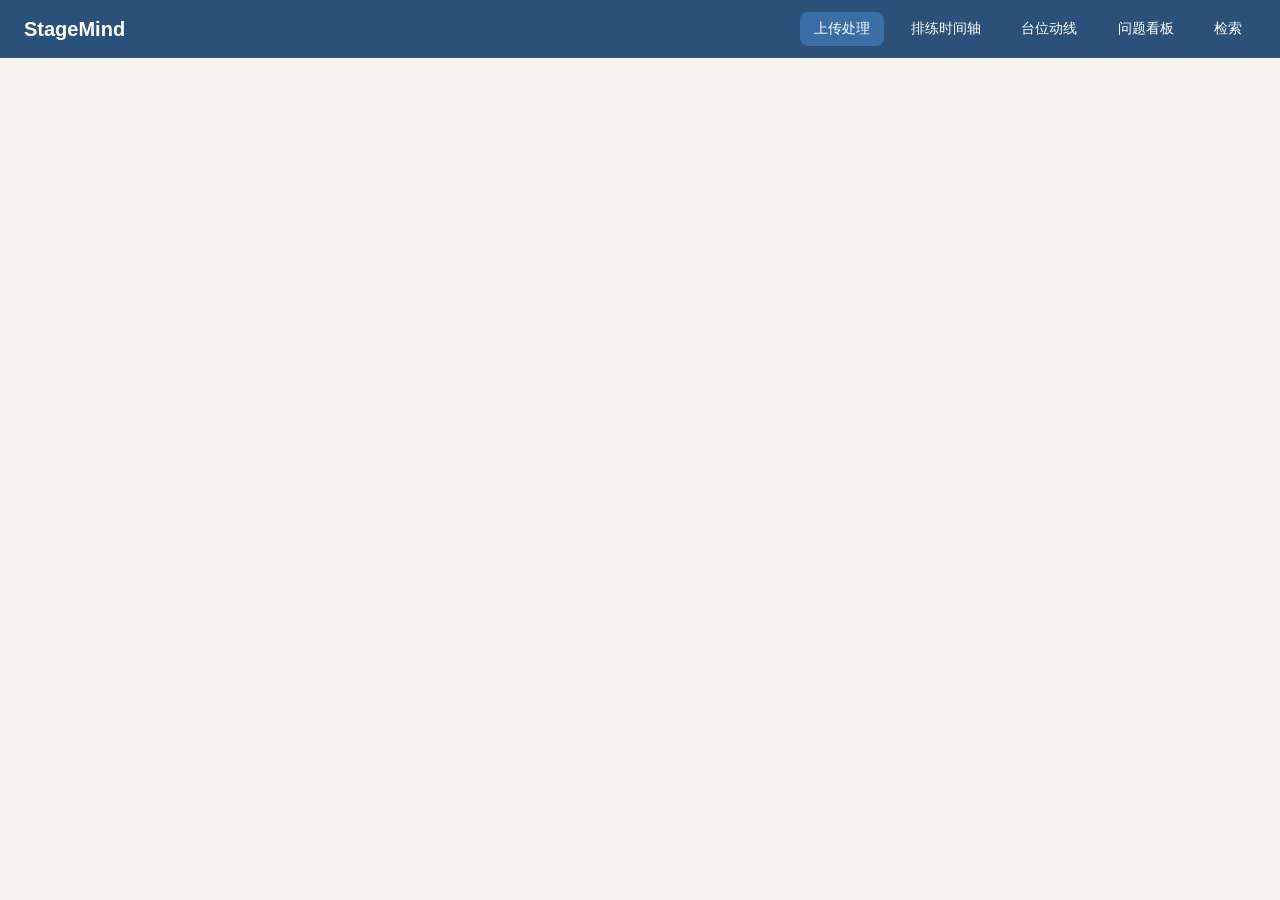
==== prototypes/stagemind/frontend/index.html @ ad9aa555 "Archive three theatre production prototypes" ====
<!DOCTYPE html>
<html lang="zh-CN">
<head>
  <meta charset="UTF-8">
  <meta name="viewport" content="width=device-width, initial-scale=1.0">
  <title>StageMind 排练记录助手</title>
  <link rel="stylesheet" href="css/style.css">
</head>
<body>
  <header class="topbar">
    <h1>StageMind</h1>
    <nav>
      <button data-view="upload" class="nav-btn active">上传处理</button>
      <button data-view="timeline" class="nav-btn">排练时间轴</button>
      <button data-view="blocking" class="nav-btn">台位动线</button>
      <button data-view="issues" class="nav-btn">问题看板</button>
      <button data-view="search" class="nav-btn">检索</button>
    </nav>
  </header>

  <main id="view" class="view"></main>

  <script src="js/api.js"></script>
  <script src="js/app.js"></script>
  <script src="js/upload.js"></script>
  <script src="js/timeline.js"></script>
  <script src="js/blocking.js"></script>
  <script src="js/issues.js"></script>
  <script src="js/search.js"></script>
</body>
</html>
---- prototypes/stagemind/frontend/css/style.css ----
/* StageMind 基础样式 */
* {
  box-sizing: border-box;
}

body {
  margin: 0;
  font-family: "Microsoft YaHei", "PingFang SC", Arial, sans-serif;
  background: #f4f3ee;
  color: #1a1b1c;
}

.topbar {
  display: flex;
  align-items: center;
  justify-content: space-between;
  padding: 12px 24px;
  background: #2b5079;
  color: #ffffff;
}

.topbar h1 {
  margin: 0;
  font-size: 20px;
}

.nav-btn {
  margin-left: 8px;
  padding: 8px 14px;
  border: none;
  border-radius: 8px;
  background: transparent;
  color: #ffffff;
  cursor: pointer;
  font-size: 14px;
}

.nav-btn.active,
.nav-btn:hover {
  background: #3a6ea5;
}

.view {
  max-width: 960px;
  margin: 24px auto;
  padding: 0 16px;
}

.card {
  padding: 20px;
  background: #ffffff;
  border-radius: 12px;
  border: 1px solid #e4e3dd;
  margin-bottom: 16px;
}

.card h2 {
  margin: 0 0 12px;
  font-size: 18px;
}

label {
  display: block;
  margin-bottom: 10px;
  font-size: 14px;
}

input {
  width: 100%;
  padding: 8px;
  margin-top: 4px;
  border: 1px solid #d0cec6;
  border-radius: 6px;
}

button[type="submit"] {
  margin-top: 8px;
  padding: 10px 18px;
  border: none;
  border-radius: 8px;
  background: #3a6ea5;
  color: #ffffff;
  cursor: pointer;
}

.hint {
  color: #6b7280;
  font-size: 13px;
}

.rehearsal-row {
  display: flex;
  align-items: center;
  gap: 10px;
  flex-wrap: wrap;
  padding: 8px 0;
  border-bottom: 1px solid #e4e3dd;
  font-size: 14px;
}

.rehearsal-row input[type="date"] {
  width: 160px;
  margin: 0;
}

.rehearsal-row button {
  padding: 6px 12px;
  border: none;
  border-radius: 6px;
  background: #3a6ea5;
  color: #ffffff;
  cursor: pointer;
}

.rehearsal-row .hint {
  margin: 0;
}
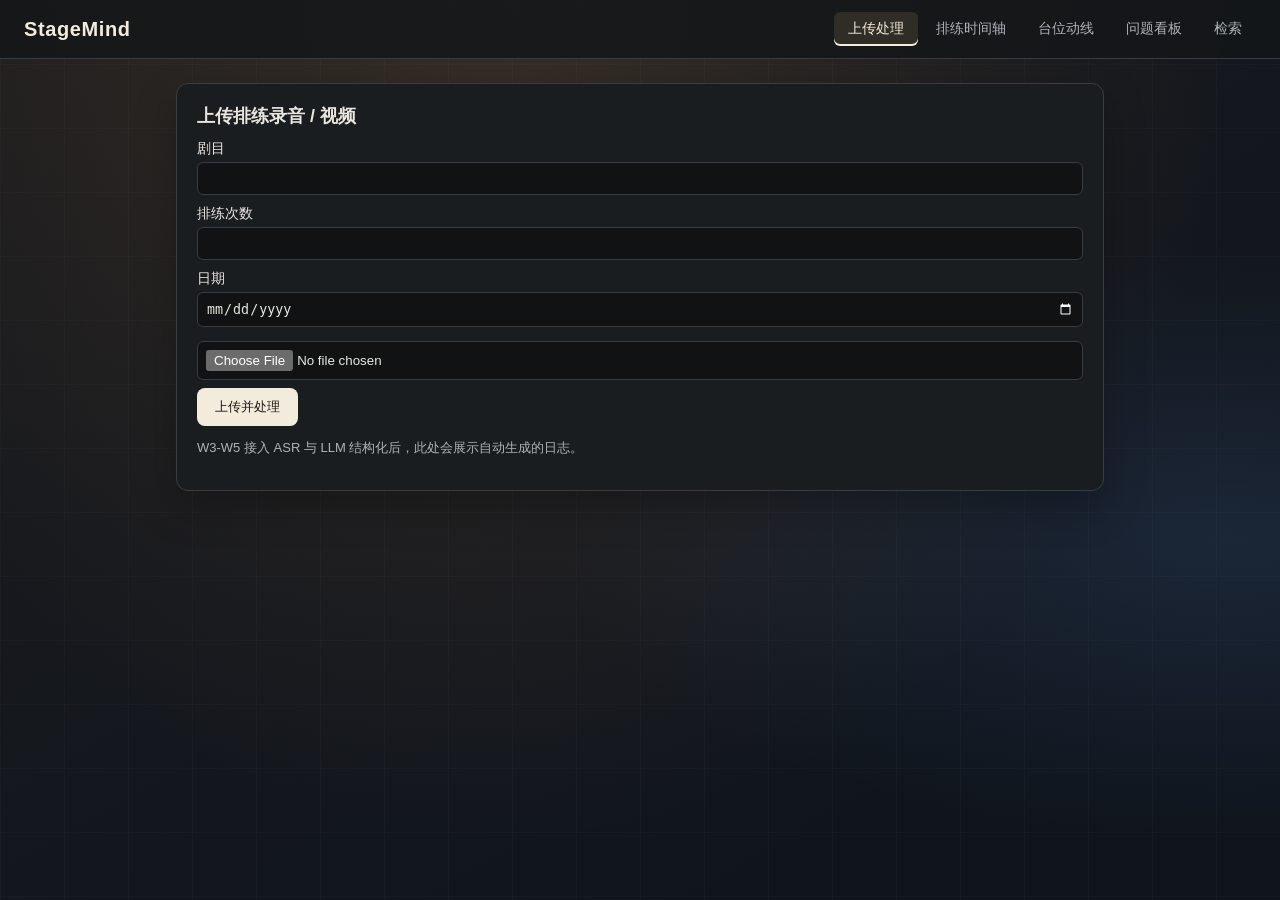
==== commit 36dbcae7: "Add offline prototype demos and theatrical StageMind theme" ====
--- a/prototypes/stagemind/frontend/index.html
+++ b/prototypes/stagemind/frontend/index.html
@@ -21,11 +21,11 @@
   <main id="view" class="view"></main>
 
   <script src="js/api.js"></script>
-  <script src="js/app.js"></script>
   <script src="js/upload.js"></script>
   <script src="js/timeline.js"></script>
   <script src="js/blocking.js"></script>
   <script src="js/issues.js"></script>
   <script src="js/search.js"></script>
+  <script src="js/app.js"></script>
 </body>
 </html>
--- a/prototypes/stagemind/frontend/css/style.css
+++ b/prototypes/stagemind/frontend/css/style.css
@@ -1,43 +1,83 @@
-/* StageMind 基础样式 */
+/* 侧幕黑、暖白工作灯和蓝色候场灯。 */
+:root {
+  color-scheme: dark;
+  --background: #141618;
+  --panel: #1a1d20;
+  --stage: #101214;
+  --line: #383d44;
+  --ink: #e9e6df;
+  --muted: #aeb2b7;
+  --accent: #f3ecdc;
+  --accent-ink: #191814;
+}
+
 * {
   box-sizing: border-box;
 }
 
 body {
+  min-height: 100vh;
   margin: 0;
-  font-family: "Microsoft YaHei", "PingFang SC", Arial, sans-serif;
-  background: #f4f3ee;
-  color: #1a1b1c;
+  font-family: DengXian, "Microsoft YaHei", "PingFang SC", Arial, sans-serif;
+  color: var(--ink);
+  background-color: var(--background);
+  background-image:
+    linear-gradient(rgba(243, 236, 220, .024) 1px, transparent 1px),
+    linear-gradient(90deg, rgba(243, 236, 220, .024) 1px, transparent 1px),
+    radial-gradient(ellipse at 40% 0%, rgba(190, 139, 83, .18), transparent 45rem),
+    radial-gradient(ellipse at 96% 60%, rgba(63, 98, 148, .22), transparent 42rem),
+    linear-gradient(150deg, #1b1b1d, #10151d 80%);
+  background-size: 64px 64px, 64px 64px, auto, auto, auto;
 }
 
 .topbar {
   display: flex;
+  flex-wrap: wrap;
   align-items: center;
   justify-content: space-between;
+  gap: 10px 24px;
   padding: 12px 24px;
-  background: #2b5079;
-  color: #ffffff;
+  background: rgba(20, 22, 24, .84);
+  border-bottom: 1px solid var(--line);
 }
 
 .topbar h1 {
   margin: 0;
   font-size: 20px;
+  letter-spacing: .03em;
+  color: var(--accent);
+}
+
+.topbar nav {
+  display: flex;
+  flex-wrap: wrap;
+  gap: 4px;
 }
 
 .nav-btn {
-  margin-left: 8px;
   padding: 8px 14px;
   border: none;
-  border-radius: 8px;
+  border-radius: 6px;
   background: transparent;
-  color: #ffffff;
+  color: var(--muted);
   cursor: pointer;
   font-size: 14px;
 }
 
-.nav-btn.active,
 .nav-btn:hover {
-  background: #3a6ea5;
+  background: #262a30;
+  color: var(--ink);
+}
+
+.nav-btn.active {
+  color: var(--accent);
+  background: #302c26;
+  box-shadow: inset 0 -2px var(--accent);
+}
+
+:focus-visible {
+  outline: 2px solid var(--accent);
+  outline-offset: 2px;
 }
 
 .view {
@@ -48,9 +88,10 @@
 
 .card {
   padding: 20px;
-  background: #ffffff;
+  background: var(--panel);
   border-radius: 12px;
-  border: 1px solid #e4e3dd;
+  border: 1px solid var(--line);
+  box-shadow: 0 16px 40px rgba(0, 0, 0, .26);
   margin-bottom: 16px;
 }
 
@@ -69,22 +110,25 @@
   width: 100%;
   padding: 8px;
   margin-top: 4px;
-  border: 1px solid #d0cec6;
+  border: 1px solid var(--line);
   border-radius: 6px;
+  color: var(--ink);
+  background: var(--stage);
 }
 
-button[type="submit"] {
+button[type="submit"],
+#search-btn {
   margin-top: 8px;
   padding: 10px 18px;
   border: none;
   border-radius: 8px;
-  background: #3a6ea5;
-  color: #ffffff;
+  background: var(--accent);
+  color: var(--accent-ink);
   cursor: pointer;
 }
 
 .hint {
-  color: #6b7280;
+  color: var(--muted);
   font-size: 13px;
 }
 
@@ -94,7 +138,7 @@
   gap: 10px;
   flex-wrap: wrap;
   padding: 8px 0;
-  border-bottom: 1px solid #e4e3dd;
+  border-bottom: 1px solid var(--line);
   font-size: 14px;
 }
 
@@ -107,11 +151,33 @@
   padding: 6px 12px;
   border: none;
   border-radius: 6px;
-  background: #3a6ea5;
-  color: #ffffff;
+  background: var(--accent);
+  color: var(--accent-ink);
   cursor: pointer;
 }
 
 .rehearsal-row .hint {
   margin: 0;
 }
+
+#blocking-canvas {
+  display: block;
+  max-width: 100%;
+  height: auto;
+  border: 1px solid var(--line);
+  border-radius: 8px;
+}
+
+@media (max-width: 640px) {
+  .topbar {
+    padding-inline: 16px;
+  }
+
+  .nav-btn {
+    padding-inline: 10px;
+  }
+
+  .card {
+    padding: 16px;
+  }
+}
